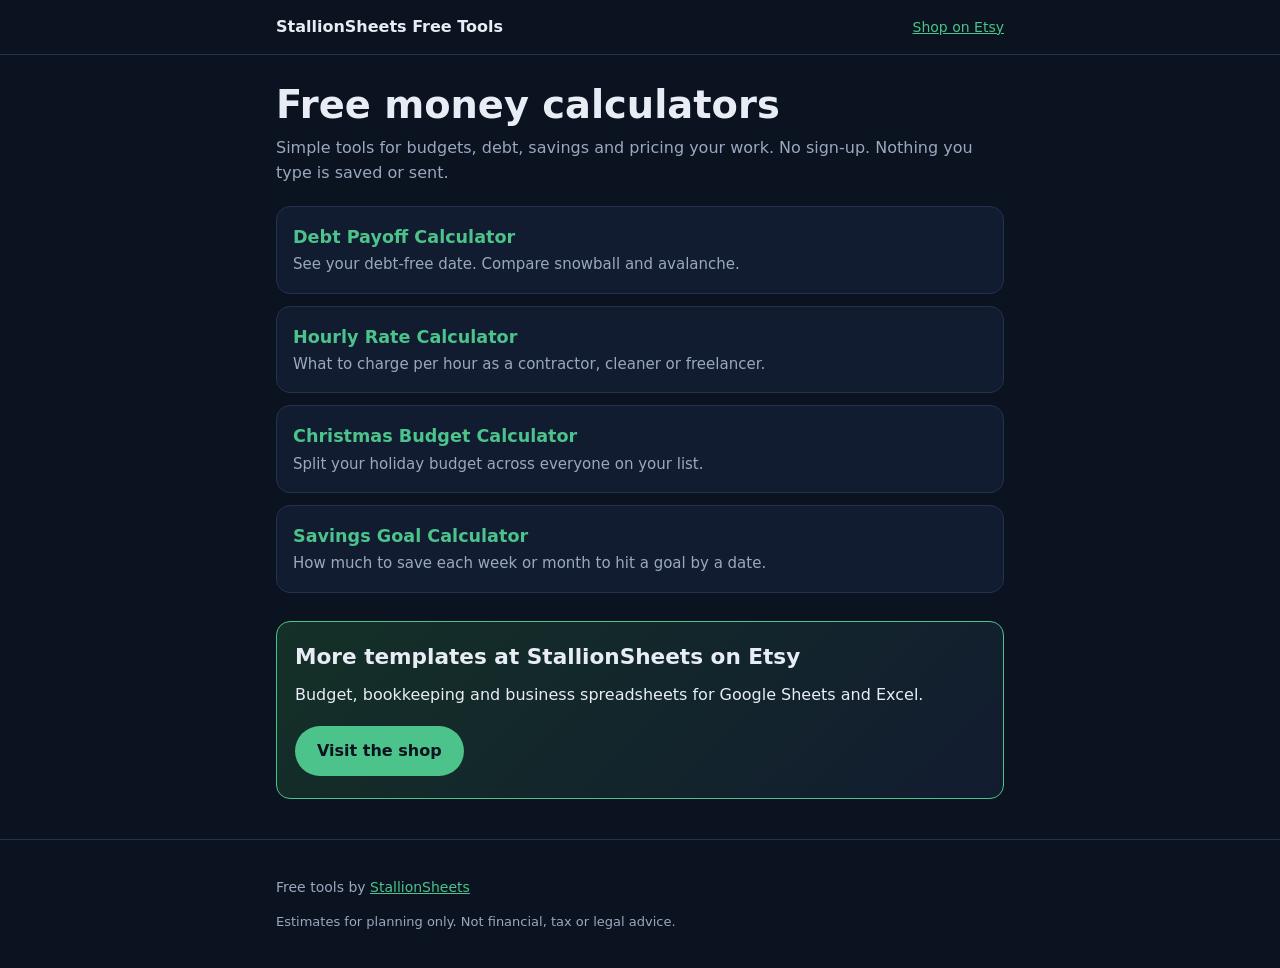
==== index.html @ 8e026a8c "Add files via upload" ====
<!doctype html>
<html lang="en"><head><meta charset="utf-8"><meta name="viewport" content="width=device-width,initial-scale=1">
<title>Free Money Calculators | StallionSheets Free Tools</title>
<meta name="description" content="Free calculators for debt payoff, hourly rates, Christmas budgets and savings goals. No sign-up, nothing stored.">
<link rel="canonical" href="https://jacksonrvannatta.github.io/stallionsheets-tools/">
<meta name="theme-color" content="#0b1220">
<link rel="stylesheet" href="style.css"></head><body>
<header class="site"><div class="wrap"><a class="brand" href="index.html">StallionSheets Free Tools</a><a class="shop" href="https://www.etsy.com/shop/StallionSheets" rel="noopener">Shop on Etsy</a></div></header>
<main class="wrap"><h1>Free money calculators</h1><p class="lead">Simple tools for budgets, debt, savings and pricing your work. No sign-up. Nothing you type is saved or sent.</p>
<div class="tools"><a class="t" href="debt-payoff-calculator.html"><b>Debt Payoff Calculator</b><span>See your debt-free date. Compare snowball and avalanche.</span></a><a class="t" href="hourly-rate-calculator.html"><b>Hourly Rate Calculator</b><span>What to charge per hour as a contractor, cleaner or freelancer.</span></a><a class="t" href="christmas-budget-calculator.html"><b>Christmas Budget Calculator</b><span>Split your holiday budget across everyone on your list.</span></a><a class="t" href="savings-goal-calculator.html"><b>Savings Goal Calculator</b><span>How much to save each week or month to hit a goal by a date.</span></a></div>
<aside class="cta"><h2 style="margin-top:0">More templates at StallionSheets on Etsy</h2><p>Budget, bookkeeping and business spreadsheets for Google Sheets and Excel.</p><p><a class="btn" href="https://www.etsy.com/shop/StallionSheets" rel="noopener" target="_blank">Visit the shop</a></p></aside></main>
<footer><div class="wrap"><p>Free tools by <a href="https://www.etsy.com/shop/StallionSheets" rel="noopener">StallionSheets</a></p><p class="note">Estimates for planning only. Not financial, tax or legal advice.</p></div></footer></body></html>
---- style.css ----
:root{--bg:#0b1220;--card:#121c30;--line:#24324d;--text:#e8edf5;--mut:#9aa8bf;--g:#4cc38a;--gd:#0b1220;--bad:#ff7b7b}
*{box-sizing:border-box}
html{-webkit-text-size-adjust:100%}
body{margin:0;background:var(--bg);color:var(--text);font:16px/1.6 system-ui,-apple-system,"Segoe UI",Roboto,Helvetica,Arial,sans-serif}
a{color:var(--g)}
.wrap{max-width:760px;margin:0 auto;padding:0 16px}
header.site{border-bottom:1px solid var(--line)}
header.site .wrap{display:flex;justify-content:space-between;align-items:center;padding:14px 16px;flex-wrap:wrap;gap:8px}
header.site a.brand{font-weight:800;color:var(--text);text-decoration:none}
header.site a.shop{font-size:14px}
h1{font-size:clamp(1.7rem,6vw,2.4rem);line-height:1.15;margin:28px 0 8px}
h2{font-size:1.35rem;margin:32px 0 8px}
h3{font-size:1.05rem;margin:20px 0 4px}
.lead{color:var(--mut);margin:0 0 20px}
.card{background:var(--card);border:1px solid var(--line);border-radius:14px;padding:18px;margin:16px 0}
label{display:block;font-size:14px;color:var(--mut);margin:12px 0 4px}
input,select{width:100%;padding:11px 12px;border-radius:10px;border:1px solid var(--line);background:#0e1729;color:var(--text);font-size:16px}
input:focus,select:focus,button:focus-visible,a:focus-visible{outline:2px solid var(--g);outline-offset:2px}
.row{display:grid;grid-template-columns:1fr 1fr;gap:12px}
.row3{display:grid;grid-template-columns:2fr 1fr 1fr 1fr auto;gap:8px;align-items:end}
@media(max-width:600px){.row3{grid-template-columns:1fr 1fr}.row3 .nm{grid-column:1/-1}}
.btn{display:inline-block;background:var(--g);color:var(--gd);font-weight:800;border:0;border-radius:999px;padding:12px 22px;font-size:16px;cursor:pointer;text-decoration:none;margin-top:14px}
.btn.sec{background:transparent;color:var(--g);border:1px solid var(--g);padding:9px 16px;font-size:14px;margin-top:8px}
.btn.x{background:transparent;color:var(--mut);border:1px solid var(--line);padding:10px 12px;margin:0}
.result{border-left:4px solid var(--g)}
.big{font-size:1.9rem;font-weight:800;color:var(--g);line-height:1.2}
.stat{display:grid;grid-template-columns:repeat(auto-fit,minmax(150px,1fr));gap:12px;margin-top:10px}
.stat div{background:#0e1729;border:1px solid var(--line);border-radius:10px;padding:10px}
.stat small{display:block;color:var(--mut)}
.stat b{font-size:1.15rem}
.err{color:var(--bad);margin:8px 0 0;min-height:1em}
table{width:100%;border-collapse:collapse;font-size:15px;margin-top:8px}
th,td{padding:8px 6px;border-bottom:1px solid var(--line);text-align:left}
th{color:var(--mut);font-weight:600}
td.n,th.n{text-align:right}
.cta{background:linear-gradient(135deg,#143027,#121c30);border:1px solid var(--g);border-radius:14px;padding:18px;margin:28px 0}
.cta p{margin:4px 0}
.cta .btn{margin-right:8px}
details{border-bottom:1px solid var(--line);padding:10px 0}
summary{cursor:pointer;font-weight:600}
.tools{display:grid;gap:12px;margin:20px 0}
.tools a.t{display:block;background:var(--card);border:1px solid var(--line);border-radius:14px;padding:16px;text-decoration:none;color:var(--text)}
.tools a.t:hover{border-color:var(--g)}
.tools a.t b{color:var(--g);display:block;font-size:1.1rem}
.tools a.t span{color:var(--mut);font-size:15px}
footer{border-top:1px solid var(--line);margin-top:40px;padding:22px 0;color:var(--mut);font-size:14px}
.note{color:var(--mut);font-size:13px}
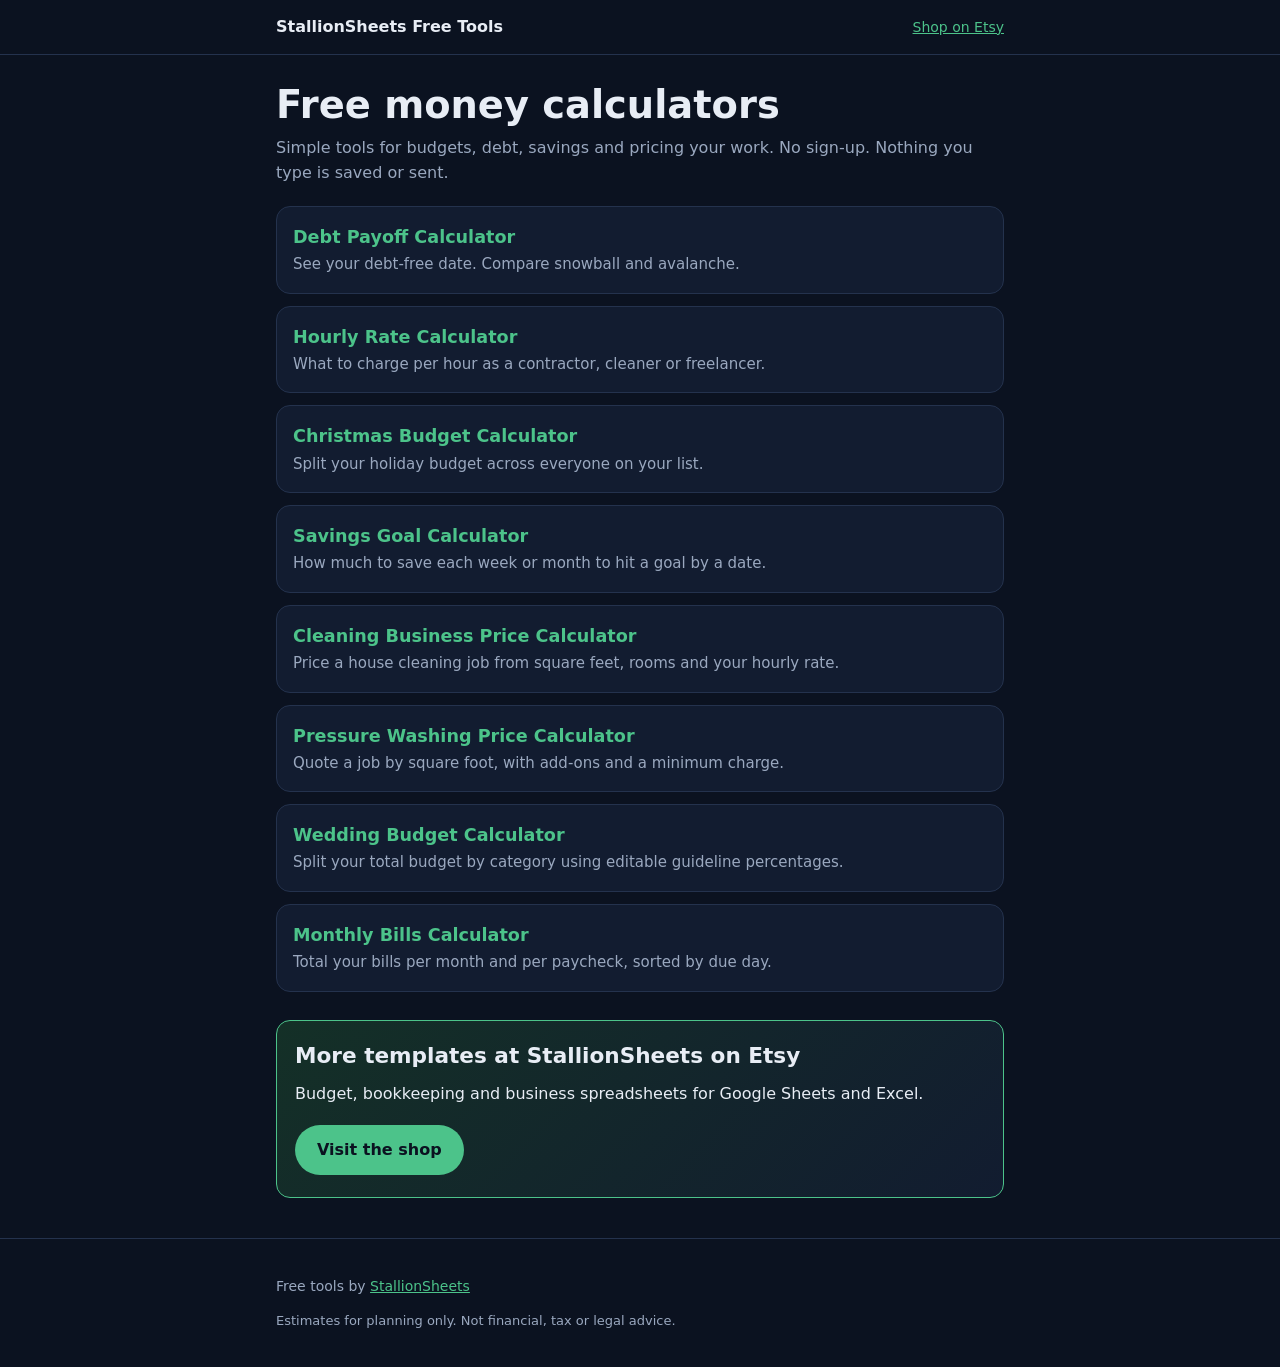
==== commit e2f3e588: "Add cleaning, pressure washing, wedding budget and bills calculators" ====
--- a/index.html
+++ b/index.html
@@ -1,12 +1,12 @@
 <!doctype html>
 <html lang="en"><head><meta charset="utf-8"><meta name="viewport" content="width=device-width,initial-scale=1">
 <title>Free Money Calculators | StallionSheets Free Tools</title>
-<meta name="description" content="Free calculators for debt payoff, hourly rates, Christmas budgets and savings goals. No sign-up, nothing stored.">
+<meta name="description" content="Free calculators for debt payoff, hourly rates, budgets, savings goals, cleaning and pressure washing prices, and bills. No sign-up, nothing stored.">
 <link rel="canonical" href="https://jacksonrvannatta.github.io/stallionsheets-tools/">
 <meta name="theme-color" content="#0b1220">
 <link rel="stylesheet" href="style.css"></head><body>
 <header class="site"><div class="wrap"><a class="brand" href="index.html">StallionSheets Free Tools</a><a class="shop" href="https://www.etsy.com/shop/StallionSheets" rel="noopener">Shop on Etsy</a></div></header>
 <main class="wrap"><h1>Free money calculators</h1><p class="lead">Simple tools for budgets, debt, savings and pricing your work. No sign-up. Nothing you type is saved or sent.</p>
-<div class="tools"><a class="t" href="debt-payoff-calculator.html"><b>Debt Payoff Calculator</b><span>See your debt-free date. Compare snowball and avalanche.</span></a><a class="t" href="hourly-rate-calculator.html"><b>Hourly Rate Calculator</b><span>What to charge per hour as a contractor, cleaner or freelancer.</span></a><a class="t" href="christmas-budget-calculator.html"><b>Christmas Budget Calculator</b><span>Split your holiday budget across everyone on your list.</span></a><a class="t" href="savings-goal-calculator.html"><b>Savings Goal Calculator</b><span>How much to save each week or month to hit a goal by a date.</span></a></div>
+<div class="tools"><a class="t" href="debt-payoff-calculator.html"><b>Debt Payoff Calculator</b><span>See your debt-free date. Compare snowball and avalanche.</span></a><a class="t" href="hourly-rate-calculator.html"><b>Hourly Rate Calculator</b><span>What to charge per hour as a contractor, cleaner or freelancer.</span></a><a class="t" href="christmas-budget-calculator.html"><b>Christmas Budget Calculator</b><span>Split your holiday budget across everyone on your list.</span></a><a class="t" href="savings-goal-calculator.html"><b>Savings Goal Calculator</b><span>How much to save each week or month to hit a goal by a date.</span></a><a class="t" href="cleaning-business-price-calculator.html"><b>Cleaning Business Price Calculator</b><span>Price a house cleaning job from square feet, rooms and your hourly rate.</span></a><a class="t" href="pressure-washing-price-calculator.html"><b>Pressure Washing Price Calculator</b><span>Quote a job by square foot, with add-ons and a minimum charge.</span></a><a class="t" href="wedding-budget-calculator.html"><b>Wedding Budget Calculator</b><span>Split your total budget by category using editable guideline percentages.</span></a><a class="t" href="bill-due-date-calculator.html"><b>Monthly Bills Calculator</b><span>Total your bills per month and per paycheck, sorted by due day.</span></a></div>
 <aside class="cta"><h2 style="margin-top:0">More templates at StallionSheets on Etsy</h2><p>Budget, bookkeeping and business spreadsheets for Google Sheets and Excel.</p><p><a class="btn" href="https://www.etsy.com/shop/StallionSheets" rel="noopener" target="_blank">Visit the shop</a></p></aside></main>
 <footer><div class="wrap"><p>Free tools by <a href="https://www.etsy.com/shop/StallionSheets" rel="noopener">StallionSheets</a></p><p class="note">Estimates for planning only. Not financial, tax or legal advice.</p></div></footer></body></html>
